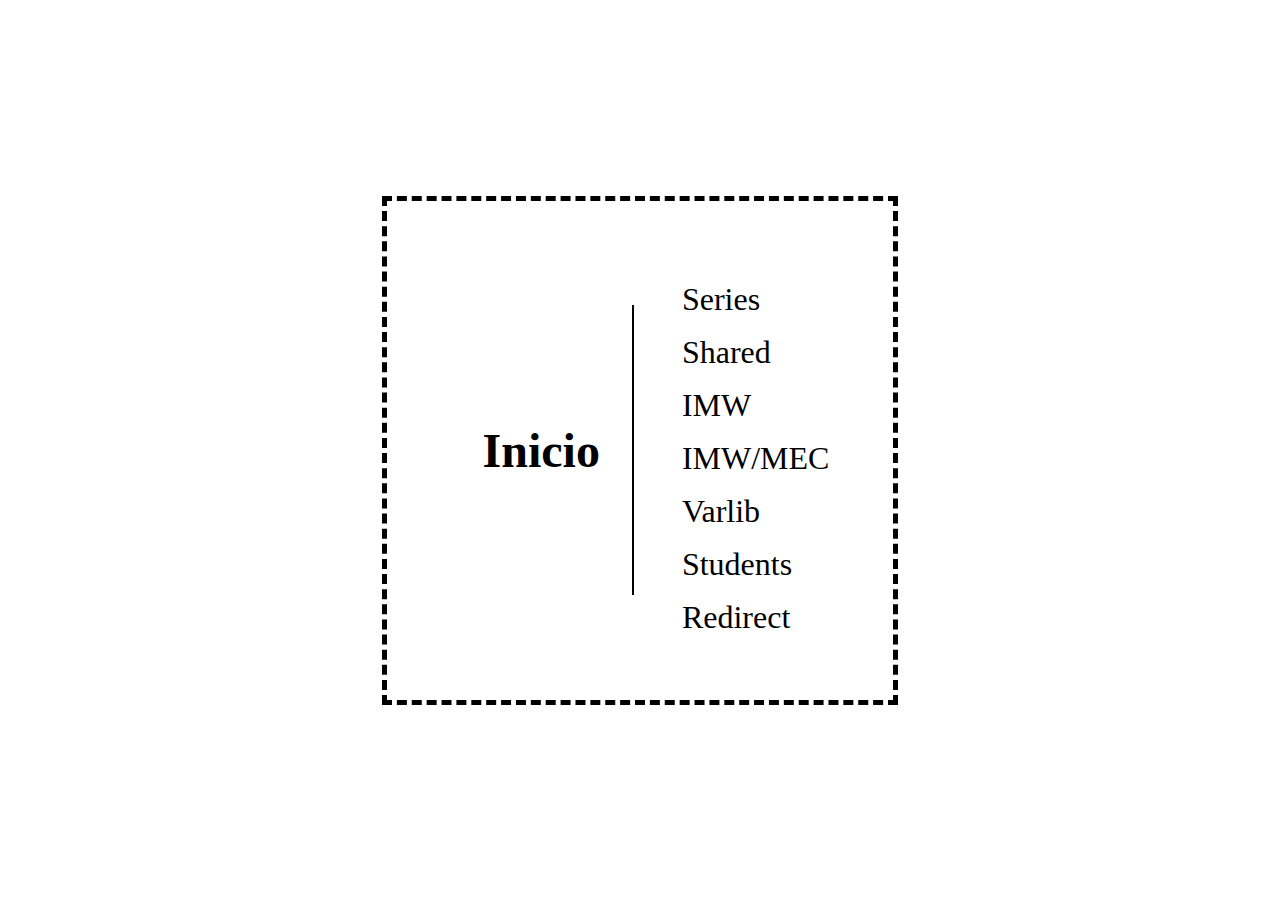
==== vps/html/index.html @ 21105362 "Add new files about nginx file of vps and html file of vps" ====
<!DOCTYPE html>
<html lang="en">

<head>
    <meta charset="UTF-8">
    <meta http-equiv="X-UA-Compatible" content="IE=edge">
    <meta name="viewport" content="width=device-width, initial-scale=1.0">
    <title>Inicio</title>
    <link rel="stylesheet" href="style.css">
</head>

<body>
    <div class="container">
        <div class="subcontainer">
            <h1><a href="index.html">Inicio</a></h1>
            <hr>
            <ul>
                <li><a href="https://alu7604.arkania.es/series">Series</a></li>
                <li><a href="https://alu7604.arkania.es/shared">Shared</a></li>
                <li><a href="https://imw.alu7604.arkania.es">IMW</a></li>
                <li><a href="https://imw.alu7604.arkania.es/mec">IMW/MEC</a></li>
                <li><a href="https://varlib.alu7604.arkania.es:9000">Varlib</a></li>
                <li><a href="https://ssl.alu7604.arkania.es/students">Students</a></li>
                <li><a href="https://redirect.alu7604.arkania.es">Redirect</a></li>
            </ul>
        </div>
    </div>

</body>

</html>
---- vps/html/style.css ----
*{
    margin: 0;
    padding: 0;
}

.container{
    height: 100vh;
    display: flex;
    justify-content: center;
    align-items: center;



}


.subcontainer{

    border: 5px dashed#000;
    text-align:center;
    padding: 5%;
    transition: padding .5s ease-out;
}






.container h1 {
    font-size: 3rem;
    margin: 2rem;
}

.container h1 a{
    text-decoration: none;
    color: #000;
}

hr{
    border: 1px solid #000;
}

.container ul {
    list-style-type: none;
}



.container ul li {
    margin-top: 1rem;

}

.container ul a {
    text-decoration: none;
    color: #000;
    font-size: 2em;


}




@media screen and (min-width: 1200px) {

    .container ul a:hover{
        text-decoration: none;
        background: #000;
        color: #fff;
        box-shadow: 0px 10px 5px #ddd,0px 8px 3px #ddd,0px 5px 2px #ddd,0px 3px 1px #ddd;
        transition: all .3s ease-in-out;
    }

    hr{
        height: 18rem;
        margin-right: 3rem;
    }

    .subcontainer{
        padding: 5%;
        display: flex;
        justify-content: center;
        align-items: center;
        text-align: justify;
    }

    .subcontainer:hover{
        padding: 6%;
        transition: padding .5s ease-out;
    }

}
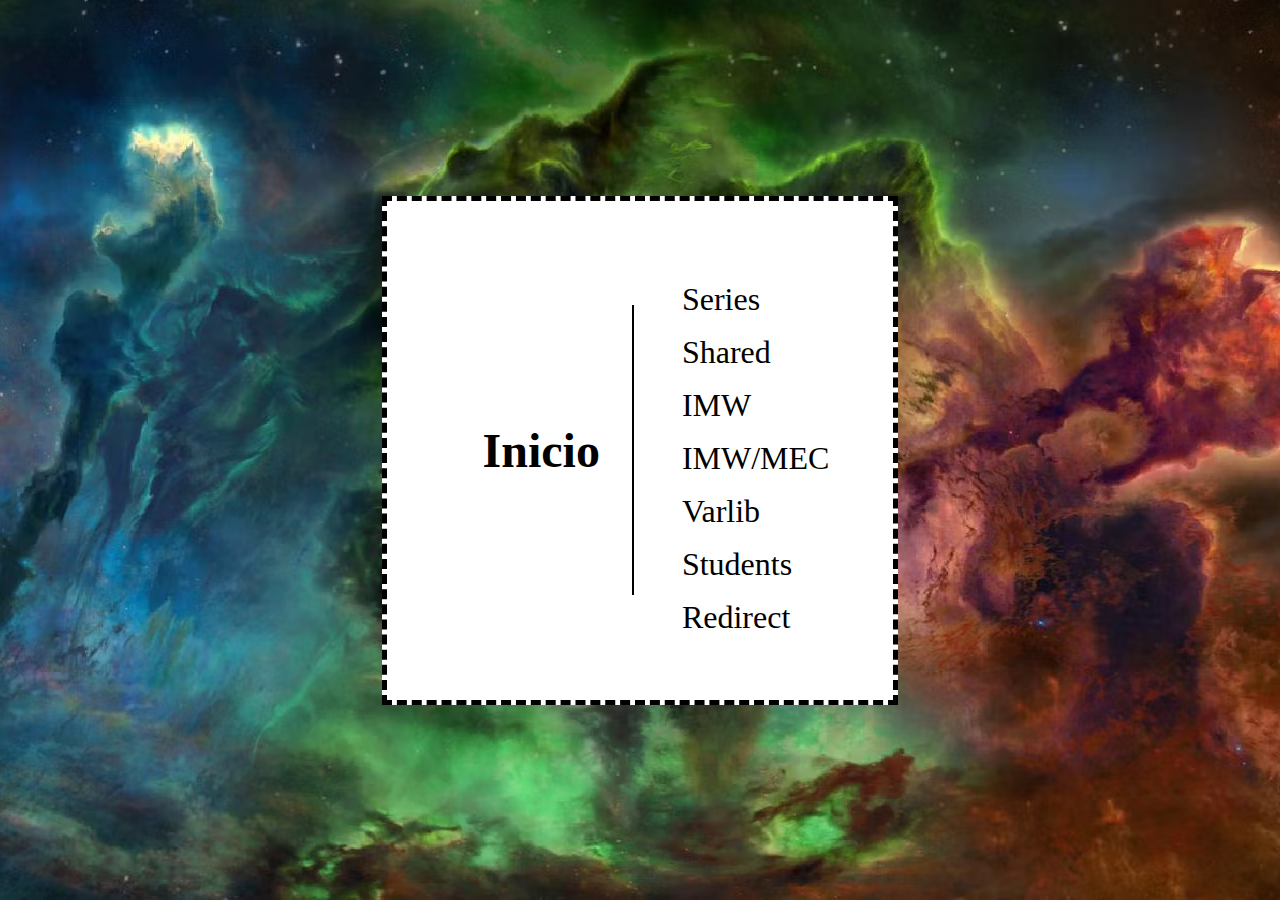
==== commit 90820cc9: "Add ico image and background image" ====
--- a/vps/html/index.html
+++ b/vps/html/index.html
@@ -7,6 +7,7 @@
     <meta name="viewport" content="width=device-width, initial-scale=1.0">
     <title>Inicio</title>
     <link rel="stylesheet" href="style.css">
+    <link rel="shortcut icon" href="img/react.svg" type="image/x-icon">
 </head>
 
 <body>
--- a/vps/html/style.css
+++ b/vps/html/style.css
@@ -9,13 +9,14 @@
     justify-content: center;
     align-items: center;
 
-
+    background: url(img/img.avif) no-repeat center center fixed;
+    background-size: cover;
 
 }
 
 
 .subcontainer{
-
+    background: #fff;
     border: 5px dashed#000;
     text-align:center;
     padding: 5%;
